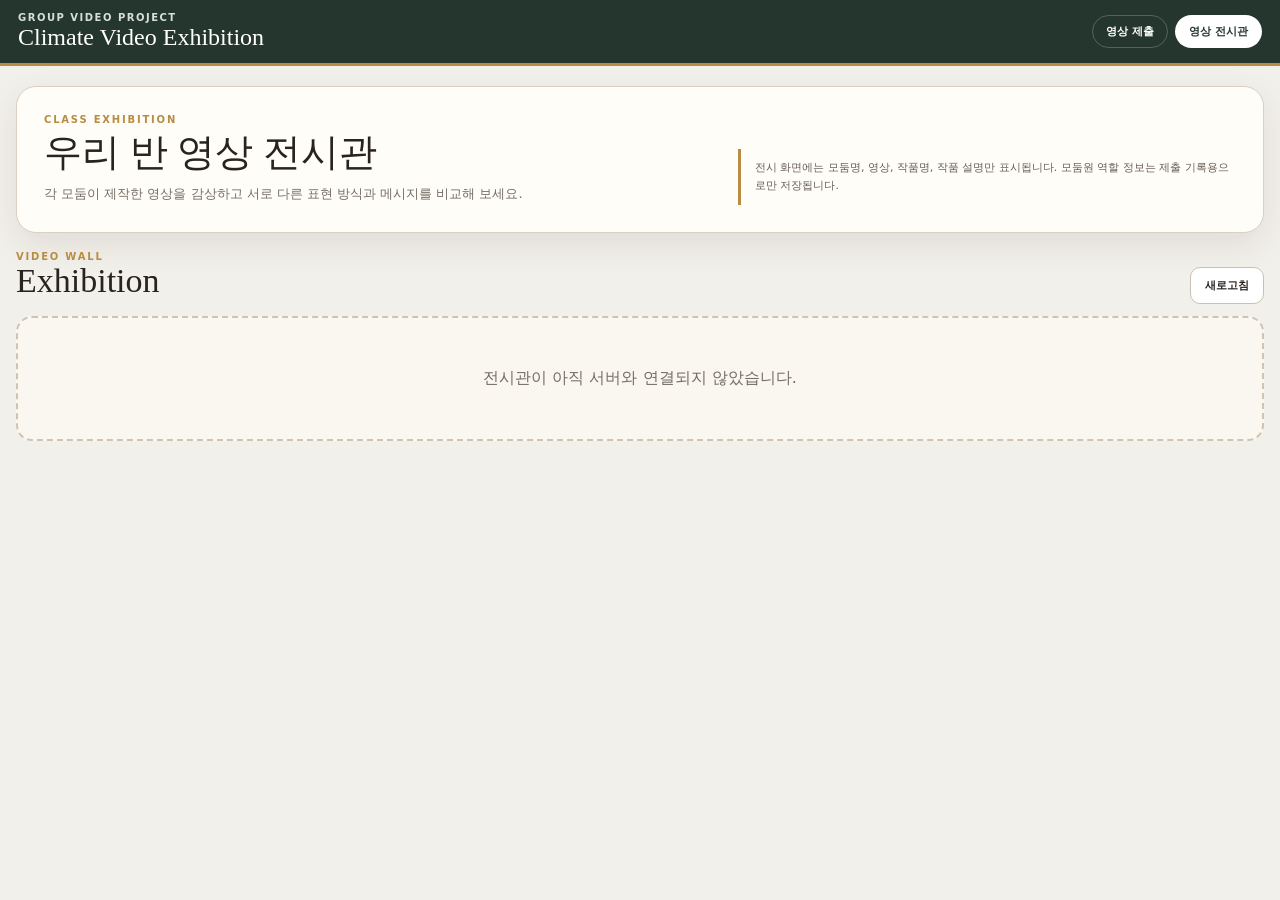
==== gallery.html @ f1337e26 "Add files via upload" ====
<!doctype html><html lang="ko"><head><meta charset="utf-8"><meta name="viewport" content="width=device-width,initial-scale=1"><title>영상 전시관</title><link rel="stylesheet" href="styles.css"></head><body><header class="topbar"><div class="topbar-inner"><div class="brand"><small>GROUP VIDEO PROJECT</small><h1>Climate Video Exhibition</h1></div><nav class="nav"><a href="index.html">영상 제출</a><a class="active" href="gallery.html">영상 전시관</a></nav></div></header><main class="page"><section class="hero"><div><div class="kicker">CLASS EXHIBITION</div><h2>우리 반 영상 전시관</h2><p>각 모둠이 제작한 영상을 감상하고 서로 다른 표현 방식과 메시지를 비교해 보세요.</p></div><div class="hero-note">전시 화면에는 모둠명, 영상, 작품명, 작품 설명만 표시됩니다. 모둠원 역할 정보는 제출 기록용으로만 저장됩니다.</div></section><div class="gallery-head"><div><div class="kicker">VIDEO WALL</div><h2>Exhibition</h2><p id="countText">작품을 불러오는 중입니다.</p></div><button id="refreshBtn" class="btn">새로고침</button></div><section id="gallery" class="gallery"><div class="empty">영상 작품을 불러오는 중입니다…</div></section></main><script src="config.js"></script><script>
const $=id=>document.getElementById(id);function esc(s=''){return String(s).replace(/[&<>"']/g,m=>({'&':'&amp;','<':'&lt;','>':'&gt;','"':'&quot;',"'":'&#039;'}[m]))}function renderVideos(items){if(!Array.isArray(items))items=[];$('countText').textContent=`총 ${items.length}편이 전시되어 있습니다.`;if(!items.length){$('gallery').innerHTML='<div class="empty">아직 전시된 영상이 없습니다.</div>';return}$('gallery').innerHTML=items.map(x=>`<article class="video-card"><div class="video-frame"><iframe src="https://drive.google.com/file/d/${encodeURIComponent(x.fileId)}/preview" allow="autoplay; fullscreen" allowfullscreen loading="lazy"></iframe></div><div class="video-info"><div class="group-badge">${esc(x.groupName)}</div><h3 class="video-title">${esc(x.title)}</h3><div class="video-desc">${esc(x.description)}</div></div></article>`).join('')}window.renderVideos=renderVideos;function loadVideos(){$('gallery').innerHTML='<div class="empty">영상 작품을 불러오는 중입니다…</div>';if(WEB_APP_URL.startsWith('PASTE_')){$('gallery').innerHTML='<div class="empty">전시관이 아직 서버와 연결되지 않았습니다.</div>';$('countText').textContent='';return}const old=document.getElementById('jsonpScript');if(old)old.remove();const s=document.createElement('script');s.id='jsonpScript';s.src=WEB_APP_URL+(WEB_APP_URL.includes('?')?'&':'?')+'action=list&callback=renderVideos&t='+Date.now();s.onerror=()=>{$('gallery').innerHTML='<div class="empty">영상 목록을 불러오지 못했습니다.</div>'};document.body.appendChild(s)}$('refreshBtn').onclick=loadVideos;loadVideos();
</script></body></html>
---- styles.css ----
:root{--bg:#f2f0ea;--paper:#fffdf8;--ink:#28231f;--muted:#756d64;--deep:#25362e;--gold:#b88d43;--line:#d9d0c3;--soft:#eee8de;--shadow:0 12px 34px rgba(45,36,27,.09)}*{box-sizing:border-box}html,body{margin:0;min-height:100%;background:var(--bg);color:var(--ink);font-family:system-ui,-apple-system,"Segoe UI","Noto Sans KR",sans-serif}a{text-decoration:none;color:inherit}button,input,textarea{font:inherit}.topbar{background:var(--deep);color:#fff;border-bottom:3px solid var(--gold);position:sticky;top:0;z-index:20}.topbar-inner{max-width:1320px;margin:auto;padding:12px 18px;display:flex;justify-content:space-between;align-items:center;gap:18px}.brand small{display:block;font-size:10px;letter-spacing:.15em;color:#d6e0da;font-weight:900}.brand h1{margin:1px 0 0;font-family:Georgia,"Times New Roman",serif;font-size:24px;font-weight:500}.nav{display:flex;gap:7px;flex-wrap:wrap}.nav a{border:1px solid rgba(255,255,255,.22);border-radius:999px;padding:8px 13px;font-size:11px;font-weight:900}.nav a.active,.nav a:hover{background:#fff;color:var(--deep)}.page{max-width:1320px;margin:auto;padding:20px 16px 40px}.hero{display:grid;grid-template-columns:1.15fr .85fr;gap:20px;align-items:end;background:var(--paper);border:1px solid var(--line);border-radius:20px;box-shadow:var(--shadow);padding:27px}.kicker{font-size:10px;letter-spacing:.18em;color:var(--gold);font-weight:900}.hero h2{font-family:Georgia,"Times New Roman",serif;font-size:38px;line-height:1.08;font-weight:500;margin:7px 0 10px}.hero p{font-size:13px;color:var(--muted);line-height:1.7;margin:0}.hero-note{border-left:3px solid var(--gold);padding:10px 0 10px 14px;font-size:11px;color:#675e53;line-height:1.65}.layout{display:grid;grid-template-columns:minmax(0,.95fr) minmax(0,1.05fr);gap:18px;margin-top:18px}.panel{background:var(--paper);border:1px solid var(--line);border-radius:18px;padding:18px;box-shadow:0 7px 20px rgba(45,36,27,.06)}.panel h3{font-family:Georgia,"Times New Roman",serif;font-weight:500;font-size:23px;margin:0}.panel-head{display:flex;justify-content:space-between;gap:12px;align-items:flex-start;margin-bottom:13px}.field{margin-top:12px}.field label{display:block;font-size:11px;font-weight:900;margin-bottom:6px;color:#4e473f}.field input[type=text],.field textarea{width:100%;border:1px solid #cec5b8;border-radius:11px;background:#fff;padding:11px 12px;outline:none}.field textarea{min-height:128px;resize:vertical;line-height:1.65}.upload{border:2px dashed #cbbfac;border-radius:14px;padding:15px;background:#faf7f1}.upload input{width:100%;font-size:12px}.video-preview{margin-top:10px;aspect-ratio:16/9;background:#191817;border-radius:12px;overflow:hidden;display:grid;place-items:center;color:#c7bfb5;font-size:11px}.video-preview video{width:100%;height:100%;object-fit:contain;background:#111}.btn-row{display:flex;gap:8px;flex-wrap:wrap;margin-top:15px}.btn{border:1px solid #cbc1b3;border-radius:10px;padding:10px 14px;background:#fff;color:var(--ink);font-size:11px;font-weight:900;cursor:pointer}.btn.primary{background:var(--deep);border-color:var(--deep);color:#fff}.status{margin-top:12px;padding:10px 12px;border-radius:10px;background:#f3eee5;border:1px solid #ded4c6;color:#5e564d;font-size:11px;line-height:1.5}.guide{display:grid;gap:8px}.guide-item{display:flex;gap:10px;border:1px solid #e1d9cd;background:#fbf9f5;border-radius:11px;padding:10px;font-size:11px;line-height:1.55}.num{min-width:25px;height:25px;border-radius:50%;display:grid;place-items:center;background:var(--deep);color:#fff;font-weight:900;font-size:10px}.gallery-head{display:flex;justify-content:space-between;gap:14px;align-items:end;margin:18px 0 12px}.gallery-head h2{font-family:Georgia,"Times New Roman",serif;font-size:34px;font-weight:500;margin:0}.gallery-head p{margin:4px 0 0;color:var(--muted);font-size:11px}.gallery{display:grid;grid-template-columns:repeat(2,minmax(0,1fr));gap:18px}.video-card{background:var(--paper);border:1px solid var(--line);border-radius:16px;overflow:hidden;box-shadow:0 7px 20px rgba(45,36,27,.07)}.video-frame{aspect-ratio:16/9;background:#111}.video-frame iframe{width:100%;height:100%;border:0;display:block}.video-info{padding:14px}.group-badge{display:inline-block;font-size:9px;font-weight:900;letter-spacing:.08em;background:#eee8dd;border:1px solid #ddd1c1;border-radius:999px;padding:5px 8px;margin-bottom:7px}.video-title{font-family:Georgia,"Times New Roman",serif;font-size:22px;margin:0 0 6px}.video-desc{font-size:11px;color:var(--muted);line-height:1.65;white-space:pre-wrap}.empty{grid-column:1/-1;border:2px dashed #cfc4b4;border-radius:16px;padding:50px 20px;text-align:center;color:var(--muted);background:#faf7f1}.notice{font-size:10px;color:var(--muted);line-height:1.55;margin-top:8px}@media(max-width:900px){.hero,.layout{grid-template-columns:1fr}.gallery{grid-template-columns:1fr}}@media(max-width:600px){.topbar-inner{align-items:flex-start;flex-direction:column}.hero{padding:20px}.hero h2{font-size:31px}.page{padding:12px}}
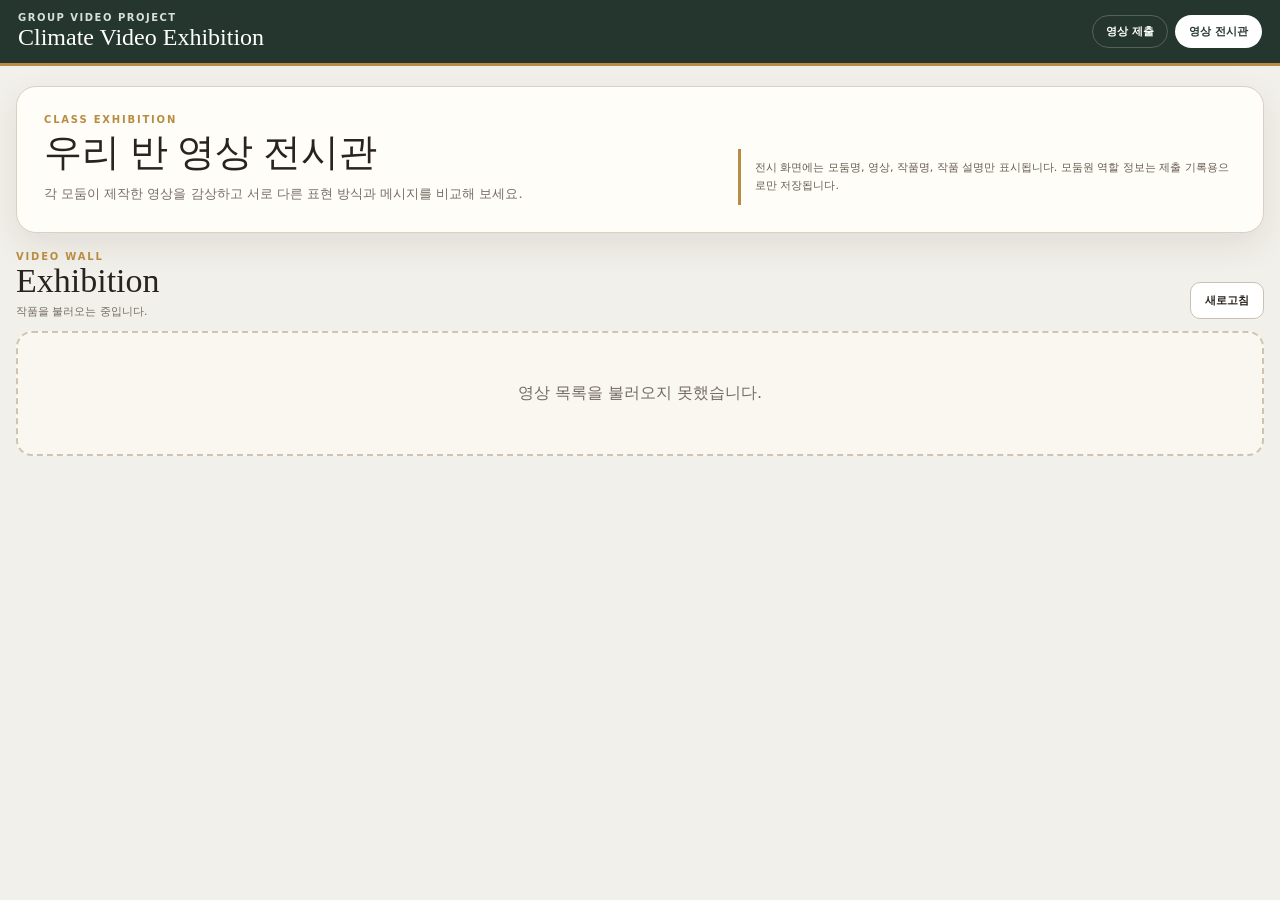
==== commit 89fc12f7: "Update gallery.html" ====
--- a/gallery.html
+++ b/gallery.html
@@ -1,3 +1,42 @@
-<!doctype html><html lang="ko"><head><meta charset="utf-8"><meta name="viewport" content="width=device-width,initial-scale=1"><title>영상 전시관</title><link rel="stylesheet" href="styles.css"></head><body><header class="topbar"><div class="topbar-inner"><div class="brand"><small>GROUP VIDEO PROJECT</small><h1>Climate Video Exhibition</h1></div><nav class="nav"><a href="index.html">영상 제출</a><a class="active" href="gallery.html">영상 전시관</a></nav></div></header><main class="page"><section class="hero"><div><div class="kicker">CLASS EXHIBITION</div><h2>우리 반 영상 전시관</h2><p>각 모둠이 제작한 영상을 감상하고 서로 다른 표현 방식과 메시지를 비교해 보세요.</p></div><div class="hero-note">전시 화면에는 모둠명, 영상, 작품명, 작품 설명만 표시됩니다. 모둠원 역할 정보는 제출 기록용으로만 저장됩니다.</div></section><div class="gallery-head"><div><div class="kicker">VIDEO WALL</div><h2>Exhibition</h2><p id="countText">작품을 불러오는 중입니다.</p></div><button id="refreshBtn" class="btn">새로고침</button></div><section id="gallery" class="gallery"><div class="empty">영상 작품을 불러오는 중입니다…</div></section></main><script src="config.js"></script><script>
+<!doctype html>
+<html lang="ko">
+  <head>
+    <meta charset="utf-8">
+    <meta name="viewport" content="width=device-width,initial-scale=1">
+    <title>영상 전시관</title>
+    <link rel="stylesheet" href="styles.css">
+  </head>
+  <body>
+    <header class="topbar">
+      <div class="topbar-inner">
+        <div class="brand">
+          <small>GROUP VIDEO PROJECT</small>
+          <h1>Climate Video Exhibition</h1>
+        </div>
+        <nav class="nav">
+          <a href="index.html">영상 제출</a>
+          <a class="active" href="gallery.html">영상 전시관</a>
+        </nav>
+      </div>
+    </header>
+    <main class="page">
+      <section class="hero">
+        <div>
+          <div class="kicker">CLASS EXHIBITION</div>
+          <h2>우리 반 영상 전시관</h2>
+          <p>각 모둠이 제작한 영상을 감상하고 서로 다른 표현 방식과 메시지를 비교해 보세요.</p>
+        </div>
+        <div class="hero-note">전시 화면에는 모둠명, 영상, 작품명, 작품 설명만 표시됩니다. 모둠원 역할 정보는 제출 기록용으로만 저장됩니다.</div>
+      </section>
+      <div class="gallery-head"><div><div class="kicker">VIDEO WALL</div>
+        <h2>Exhibition</h2><p id="countText">작품을 불러오는 중입니다.</p>
+      </div>
+        <button id="refreshBtn" class="btn">새로고침</button></div><section id="gallery" class="gallery"><div class="empty">영상 작품을 불러오는 중입니다…</div></section></main><script src="config.js"></script><script>
 const $=id=>document.getElementById(id);function esc(s=''){return String(s).replace(/[&<>"']/g,m=>({'&':'&amp;','<':'&lt;','>':'&gt;','"':'&quot;',"'":'&#039;'}[m]))}function renderVideos(items){if(!Array.isArray(items))items=[];$('countText').textContent=`총 ${items.length}편이 전시되어 있습니다.`;if(!items.length){$('gallery').innerHTML='<div class="empty">아직 전시된 영상이 없습니다.</div>';return}$('gallery').innerHTML=items.map(x=>`<article class="video-card"><div class="video-frame"><iframe src="https://drive.google.com/file/d/${encodeURIComponent(x.fileId)}/preview" allow="autoplay; fullscreen" allowfullscreen loading="lazy"></iframe></div><div class="video-info"><div class="group-badge">${esc(x.groupName)}</div><h3 class="video-title">${esc(x.title)}</h3><div class="video-desc">${esc(x.description)}</div></div></article>`).join('')}window.renderVideos=renderVideos;function loadVideos(){$('gallery').innerHTML='<div class="empty">영상 작품을 불러오는 중입니다…</div>';if(WEB_APP_URL.startsWith('PASTE_')){$('gallery').innerHTML='<div class="empty">전시관이 아직 서버와 연결되지 않았습니다.</div>';$('countText').textContent='';return}const old=document.getElementById('jsonpScript');if(old)old.remove();const s=document.createElement('script');s.id='jsonpScript';s.src=WEB_APP_URL+(WEB_APP_URL.includes('?')?'&':'?')+'action=list&callback=renderVideos&t='+Date.now();s.onerror=()=>{$('gallery').innerHTML='<div class="empty">영상 목록을 불러오지 못했습니다.</div>'};document.body.appendChild(s)}$('refreshBtn').onclick=loadVideos;loadVideos();
-</script></body></html>
+</script>
+
+<script src="feedback.js"></script>
+</body>
+</html>
+
+</body></html>
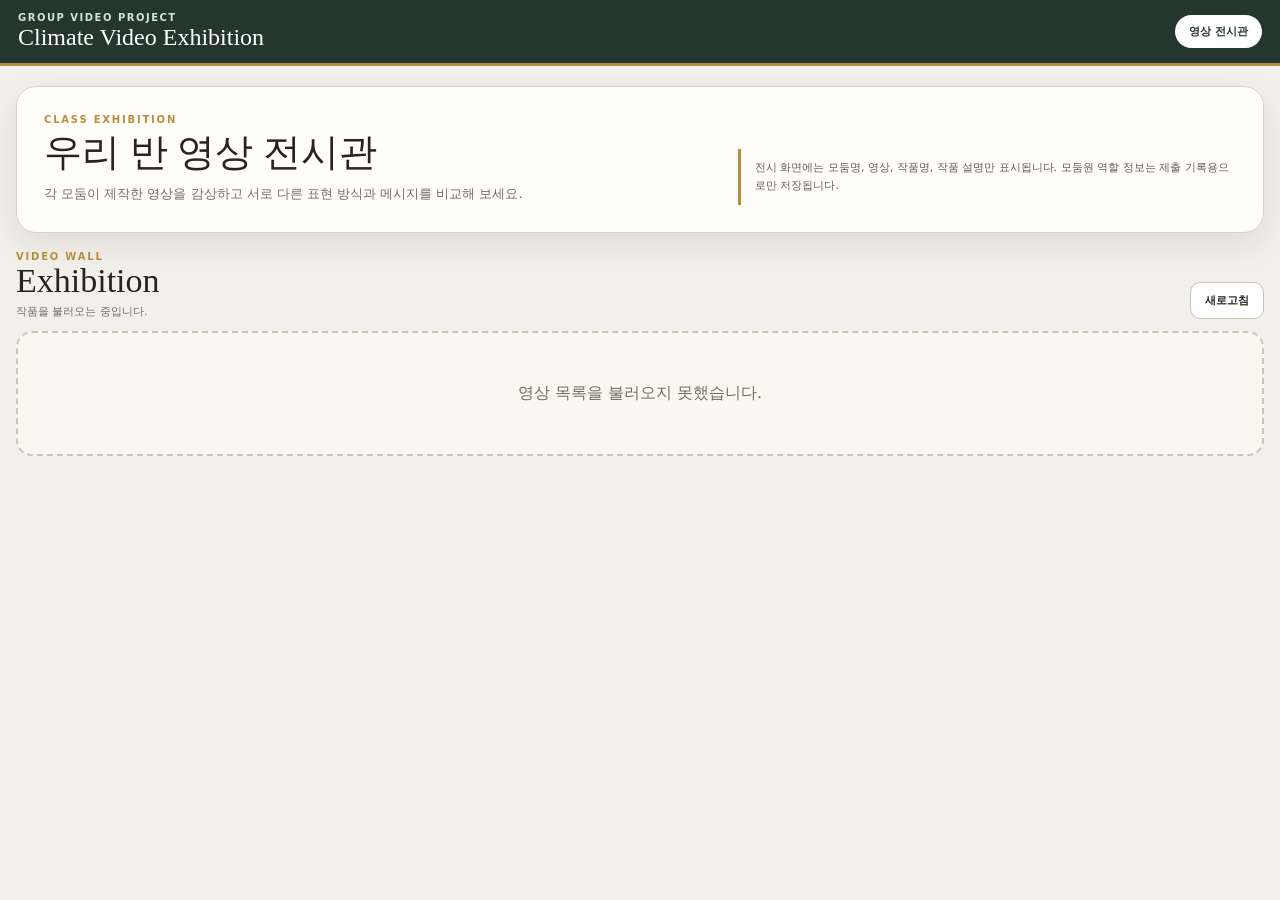
==== commit e2d54822: "Update gallery.html" ====
--- a/gallery.html
+++ b/gallery.html
@@ -1,42 +1,157 @@
+
 <!doctype html>
 <html lang="ko">
-  <head>
-    <meta charset="utf-8">
-    <meta name="viewport" content="width=device-width,initial-scale=1">
-    <title>영상 전시관</title>
-    <link rel="stylesheet" href="styles.css">
-  </head>
-  <body>
-    <header class="topbar">
-      <div class="topbar-inner">
-        <div class="brand">
-          <small>GROUP VIDEO PROJECT</small>
-          <h1>Climate Video Exhibition</h1>
-        </div>
-        <nav class="nav">
-          <a href="index.html">영상 제출</a>
-          <a class="active" href="gallery.html">영상 전시관</a>
-        </nav>
+<head>
+  <meta charset="utf-8">
+  <meta name="viewport" content="width=device-width,initial-scale=1">
+  <title>영상 전시관</title>
+  <link rel="stylesheet" href="styles.css">
+</head>
+<body>
+
+<header class="topbar">
+  <div class="topbar-inner">
+    <div class="brand">
+      <small>GROUP VIDEO PROJECT</small>
+      <h1>Climate Video Exhibition</h1>
+    </div>
+    <nav class="nav">
+      <a class="active" href="gallery.html">영상 전시관</a>
+    </nav>
+  </div>
+</header>
+
+<main class="page">
+  <section class="hero">
+    <div>
+      <div class="kicker">CLASS EXHIBITION</div>
+      <h2>우리 반 영상 전시관</h2>
+      <p>
+        각 모둠이 제작한 영상을 감상하고
+        서로 다른 표현 방식과 메시지를 비교해 보세요.
+      </p>
+    </div>
+    <div class="hero-note">
+      전시 화면에는 모둠명, 영상, 작품명, 작품 설명만 표시됩니다.
+      모둠원 역할 정보는 제출 기록용으로만 저장됩니다.
+    </div>
+  </section>
+
+  <div class="gallery-head">
+    <div>
+      <div class="kicker">VIDEO WALL</div>
+      <h2>Exhibition</h2>
+      <p id="countText">작품을 불러오는 중입니다.</p>
+    </div>
+    <button id="refreshBtn" class="btn">새로고침</button>
+  </div>
+
+  <section id="gallery" class="gallery">
+    <div class="empty">영상 작품을 불러오는 중입니다…</div>
+  </section>
+</main>
+
+<script src="config.js"></script>
+
+<!-- 피드백 기능을 먼저 불러오기 -->
+<script src="feedback.js"></script>
+
+<script>
+const $ = id => document.getElementById(id);
+
+function esc(s = '') {
+  return String(s).replace(/[&<>"']/g, m => ({
+    '&': '&amp;',
+    '<': '&lt;',
+    '>': '&gt;',
+    '"': '&quot;',
+    "'": '&#039;'
+  }[m]));
+}
+
+// 영상 전시
+function renderVideos(items) {
+  if (!Array.isArray(items)) items = [];
+
+  $('countText').textContent =
+    `총 ${items.length}편이 전시되어 있습니다.`;
+
+  if (!items.length) {
+    $('gallery').innerHTML =
+      '<div class="empty">아직 전시된 영상이 없습니다.</div>';
+    return;
+  }
+
+  // 1. 기존 영상 카드 생성
+  $('gallery').innerHTML = items.map((x, i) => `
+    <article class="video-card">
+
+      <div class="video-frame">
+        <iframe
+          src="https://drive.google.com/file/d/${encodeURIComponent(x.fileId)}/preview"
+          allow="autoplay; fullscreen"
+          allowfullscreen
+          loading="lazy">
+        </iframe>
       </div>
-    </header>
-    <main class="page">
-      <section class="hero">
-        <div>
-          <div class="kicker">CLASS EXHIBITION</div>
-          <h2>우리 반 영상 전시관</h2>
-          <p>각 모둠이 제작한 영상을 감상하고 서로 다른 표현 방식과 메시지를 비교해 보세요.</p>
-        </div>
-        <div class="hero-note">전시 화면에는 모둠명, 영상, 작품명, 작품 설명만 표시됩니다. 모둠원 역할 정보는 제출 기록용으로만 저장됩니다.</div>
-      </section>
-      <div class="gallery-head"><div><div class="kicker">VIDEO WALL</div>
-        <h2>Exhibition</h2><p id="countText">작품을 불러오는 중입니다.</p>
+
+      <div class="video-info">
+        <div class="group-badge">${esc(x.groupName)}</div>
+        <h3 class="video-title">${esc(x.title)}</h3>
+        <div class="video-desc">${esc(x.description)}</div>
       </div>
-        <button id="refreshBtn" class="btn">새로고침</button></div><section id="gallery" class="gallery"><div class="empty">영상 작품을 불러오는 중입니다…</div></section></main><script src="config.js"></script><script>
-const $=id=>document.getElementById(id);function esc(s=''){return String(s).replace(/[&<>"']/g,m=>({'&':'&amp;','<':'&lt;','>':'&gt;','"':'&quot;',"'":'&#039;'}[m]))}function renderVideos(items){if(!Array.isArray(items))items=[];$('countText').textContent=`총 ${items.length}편이 전시되어 있습니다.`;if(!items.length){$('gallery').innerHTML='<div class="empty">아직 전시된 영상이 없습니다.</div>';return}$('gallery').innerHTML=items.map(x=>`<article class="video-card"><div class="video-frame"><iframe src="https://drive.google.com/file/d/${encodeURIComponent(x.fileId)}/preview" allow="autoplay; fullscreen" allowfullscreen loading="lazy"></iframe></div><div class="video-info"><div class="group-badge">${esc(x.groupName)}</div><h3 class="video-title">${esc(x.title)}</h3><div class="video-desc">${esc(x.description)}</div></div></article>`).join('')}window.renderVideos=renderVideos;function loadVideos(){$('gallery').innerHTML='<div class="empty">영상 작품을 불러오는 중입니다…</div>';if(WEB_APP_URL.startsWith('PASTE_')){$('gallery').innerHTML='<div class="empty">전시관이 아직 서버와 연결되지 않았습니다.</div>';$('countText').textContent='';return}const old=document.getElementById('jsonpScript');if(old)old.remove();const s=document.createElement('script');s.id='jsonpScript';s.src=WEB_APP_URL+(WEB_APP_URL.includes('?')?'&':'?')+'action=list&callback=renderVideos&t='+Date.now();s.onerror=()=>{$('gallery').innerHTML='<div class="empty">영상 목록을 불러오지 못했습니다.</div>'};document.body.appendChild(s)}$('refreshBtn').onclick=loadVideos;loadVideos();
+
+      <!-- 피드백이 표시될 영역 -->
+      <div class="feedback-container" id="feedback-${i}"></div>
+
+    </article>
+  `).join('');
+
+  // 2. 각 영상에 피드백 기능 연결
+  items.forEach((video, i) => {
+    const container = document.getElementById(`feedback-${i}`);
+
+    if (container && video.fileId) {
+      mountFeedback(container, String(video.fileId));
+    }
+  });
+}
+
+window.renderVideos = renderVideos;
+
+// 영상 목록 불러오기
+function loadVideos() {
+  $('gallery').innerHTML =
+    '<div class="empty">영상 작품을 불러오는 중입니다…</div>';
+
+  if (FORM_VIDEO_URL.startsWith('PASTE_')) {
+    $('gallery').innerHTML =
+      '<div class="empty">전시관이 아직 서버와 연결되지 않았습니다.</div>';
+    $('countText').textContent = '';
+    return;
+  }
+
+  const old = document.getElementById('jsonpScript');
+  if (old) old.remove();
+
+  const s = document.createElement('script');
+  s.id = 'jsonpScript';
+
+  s.src = FORM_VIDEO_URL
+  + '?action=list&callback=renderVideos&t='
+  + Date.now();
+
+  s.onerror = () => {
+    $('gallery').innerHTML =
+      '<div class="empty">영상 목록을 불러오지 못했습니다.</div>';
+  };
+
+  document.body.appendChild(s);
+}
+
+$('refreshBtn').onclick = loadVideos;
+loadVideos();
 </script>
 
-<script src="feedback.js"></script>
 </body>
 </html>
-
-</body></html>
